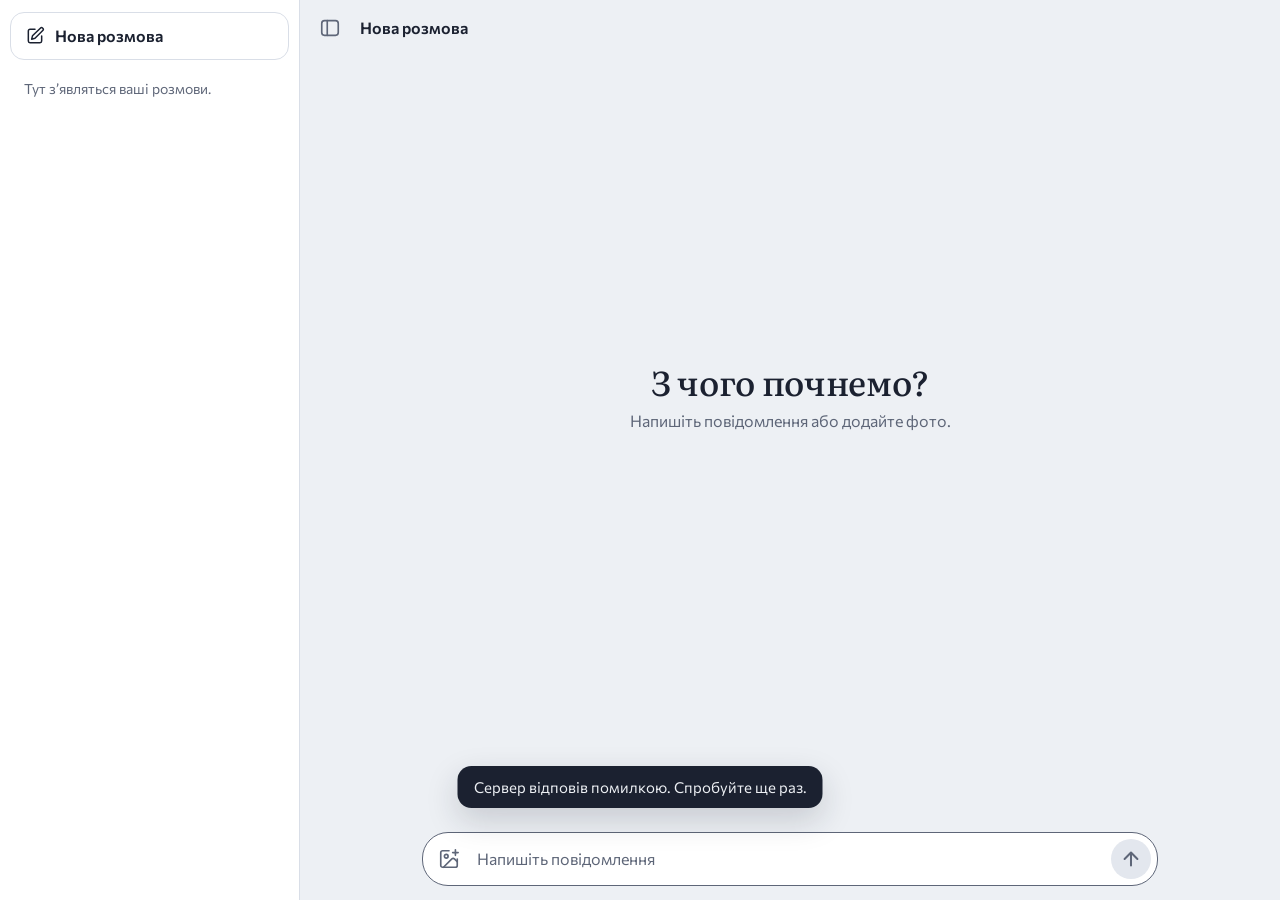
==== wwwroot/chat.html @ 89f00084 "Initial .NET backend architecture" ====
<!doctype html>
<html lang="uk">
<head>
  <meta charset="utf-8">
  <meta name="viewport" content="width=device-width, initial-scale=1, viewport-fit=cover, interactive-widget=resizes-content">
  <meta name="color-scheme" content="light dark">
  <meta name="theme-color" content="#edf0f4" media="(prefers-color-scheme: light)">
  <meta name="theme-color" content="#13161d" media="(prefers-color-scheme: dark)">
  <title>Нова розмова</title>
  <link rel="icon" href="data:image/svg+xml,%3Csvg xmlns='http://www.w3.org/2000/svg' viewBox='0 0 32 32'%3E%3Cpath fill='%23ffc21a' d='M12 5h8a10 10 0 0 1 10 10v9a3 3 0 0 1-3 3H12A10 10 0 0 1 2 17v-2A10 10 0 0 1 12 5z'/%3E%3C/svg%3E">
  <link rel="preconnect" href="https://fonts.googleapis.com">
  <link rel="preconnect" href="https://fonts.gstatic.com" crossorigin>
  <link rel="stylesheet" href="https://fonts.googleapis.com/css2?family=Commissioner:wght@400..700&family=Literata:opsz,wght@7..72,400..600&display=swap">
  <link rel="stylesheet" href="styles.css">
  <script src="chat.js" defer></script>
</head>
<body class="chat-page">
  <!-- Згорнуту панель ставимо ще до першого малювання, щоб вона не блимала при завантаженні -->
  <script>try { if (localStorage.getItem('drawer') === 'closed') document.body.classList.add('drawer-closed'); } catch {}</script>
  <div class="app">
    <!-- Висувна панель з розмовами -->
    <aside class="drawer" id="drawer" aria-label="Розмови">
      <button class="new-chat" id="newChat" type="button">
        <svg class="i" viewBox="0 0 24 24" aria-hidden="true"><path d="M12 4H6a2 2 0 0 0-2 2v12a2 2 0 0 0 2 2h12a2 2 0 0 0 2-2v-6"/><path d="M18.4 2.6a2 2 0 0 1 2.9 2.9L12 14.8l-4 1 1-4Z"/></svg>
        Нова розмова
      </button>
      <nav class="chat-list" id="chatList" aria-label="Збережені розмови"></nav>
    </aside>
    <div class="backdrop" id="backdrop"></div>

    <main class="main" id="main">
      <header class="topbar">
        <button class="icon-btn" id="toggleDrawer" type="button" aria-label="Розмови" aria-controls="drawer" aria-expanded="false">
          <svg class="i" viewBox="0 0 24 24" aria-hidden="true"><rect x="3" y="4" width="18" height="16" rx="3"/><path d="M9 4v16"/></svg>
        </button>
        <h1 class="chat-title" id="chatTitle">Нова розмова</h1>
        <button class="icon-btn" id="newChatTop" type="button" aria-label="Нова розмова">
          <svg class="i" viewBox="0 0 24 24" aria-hidden="true"><path d="M12 4H6a2 2 0 0 0-2 2v12a2 2 0 0 0 2 2h12a2 2 0 0 0 2-2v-6"/><path d="M18.4 2.6a2 2 0 0 1 2.9 2.9L12 14.8l-4 1 1-4Z"/></svg>
        </button>
      </header>

      <section class="messages" id="messages" role="log" aria-label="Повідомлення"></section>

      <form class="composer" id="composer">
        <div class="composer-box">
          <div class="previews" id="previews" hidden></div>
          <div class="composer-row">
            <button class="icon-btn" id="attach" type="button" aria-label="Додати фото">
              <svg class="i" viewBox="0 0 24 24" aria-hidden="true"><path d="M21 12v7a2 2 0 0 1-2 2H5a2 2 0 0 1-2-2V5a2 2 0 0 1 2-2h7"/><path d="M16 5h6M19 2v6"/><circle cx="9" cy="9" r="2"/><path d="m21 15-3.1-3.1a2 2 0 0 0-2.8 0L6 21"/></svg>
            </button>
            <input id="fileInput" type="file" accept="image/jpeg,image/png,image/webp,image/gif" multiple hidden>
            <textarea id="input" rows="1" placeholder="Напишіть повідомлення" aria-label="Повідомлення"></textarea>
            <button class="send" id="send" type="submit" aria-label="Надіслати" disabled>
              <svg class="i" viewBox="0 0 24 24" aria-hidden="true"><path d="M12 19V5M5 12l7-7 7 7"/></svg>
            </button>
          </div>
        </div>
      </form>

      <div class="dropzone" id="dropzone" hidden>Відпустіть, щоб додати фото</div>
    </main>
  </div>

  <dialog class="lightbox" id="lightbox" aria-label="Перегляд фото">
    <img alt="">
    <button class="icon-btn lightbox-close" type="button" aria-label="Закрити">
      <svg class="i" viewBox="0 0 24 24" aria-hidden="true"><path d="M18 6 6 18M6 6l12 12"/></svg>
    </button>
  </dialog>

  <div class="toast" id="toast" role="status" aria-live="polite"></div>
</body>
</html>
---- wwwroot/styles.css ----
/* ───────── Токени ───────── */
:root {
  --bg: #edf0f4;          /* порцеляна */
  --surface: #ffffff;
  --hover: #e3e7ee;
  --ink: #1b2130;         /* графіт */
  --muted: #5e6678;
  --line: #d9dee7;
  --accent: #ffc21a;      /* жовтий олівець: лише для дій — «почати» і «надіслати» */
  --accent-hover: #ffb300;
  --on-accent: #1b2130;
  --user-bg: #1b2130;
  --user-ink: #f3f5f8;
  --focus: #1b2130;
  --scrim: rgb(12 15 22 / .42);
  --shadow: 0 12px 32px rgb(27 33 48 / .18);

  /* Людина пише гротеском, агент відповідає антиквою */
  --sans: 'Commissioner', 'Segoe UI', system-ui, -apple-system, Roboto, 'Helvetica Neue', Arial, sans-serif;
  --serif: 'Literata', Georgia, 'Times New Roman', serif;

  --drawer-w: 300px;
  --column: 46rem;
}

@media (prefers-color-scheme: dark) {
  :root {
    --bg: #13161d;
    --surface: #1b1f28;
    --hover: #262b36;
    --ink: #e8ebf1;
    --muted: #939bad;
    --line: #2b313d;
    --user-bg: #2c3445;
    --user-ink: #eef1f6;
    --focus: #ffc21a;
    --scrim: rgb(0 0 0 / .55);
    --shadow: 0 12px 32px rgb(0 0 0 / .5);
  }
}

/* ───────── Основа ───────── */
*, *::before, *::after { box-sizing: border-box; }

html { -webkit-text-size-adjust: 100%; }

body {
  margin: 0;
  background: var(--bg);
  color: var(--ink);
  font: 400 1rem/1.5 var(--sans);
  -webkit-font-smoothing: antialiased;
  -webkit-tap-highlight-color: transparent;
}

button, input, textarea { font: inherit; color: inherit; }
button { cursor: pointer; }
:focus-visible { outline: 2px solid var(--focus); outline-offset: 2px; }
[hidden] { display: none !important; }

.visually-hidden {
  position: absolute;
  width: 1px;
  height: 1px;
  overflow: hidden;
  clip-path: inset(50%);
  white-space: nowrap;
}

.i {
  flex: none;
  width: 22px;
  height: 22px;
  fill: none;
  stroke: currentColor;
  stroke-width: 1.8;
  stroke-linecap: round;
  stroke-linejoin: round;
}

.icon-btn {
  display: inline-grid;
  place-items: center;
  flex: none;
  width: 40px;
  height: 40px;
  padding: 0;
  border: 0;
  border-radius: 12px;
  background: transparent;
  color: var(--muted);
  transition: background-color .15s, color .15s;
}
.icon-btn:hover { background: var(--hover); color: var(--ink); }

/* ───────── Стартова сторінка ───────── */
.landing main {
  min-height: 100vh;
  min-height: 100dvh;
  display: grid;
  place-items: center;
  padding: 24px;
}

/* Кнопка у формі повідомлення: з'являється так, як з'являється надіслане повідомлення */
.start {
  padding: .8em 1.35em .9em;
  border-radius: 1.3em 1.3em .3em 1.3em;
  background: var(--accent);
  color: var(--on-accent);
  font: 600 clamp(1.5rem, 1.1rem + 2.4vw, 2.5rem)/1.1 var(--sans);
  letter-spacing: -.015em;
  text-decoration: none;
  transform-origin: 100% 100%;
  animation: bubble-in .55s cubic-bezier(.2, .9, .3, 1.3) .2s backwards;
  transition: background-color .15s, transform .15s;
}
.start:hover { background: var(--accent-hover); transform: translateY(-2px); }
.start:active { transform: scale(.97); }
.start:focus-visible { outline-width: 3px; outline-offset: 5px; }

@keyframes bubble-in {
  from { opacity: 0; transform: scale(.35); }
}

/* ───────── Сторінка чату ───────── */
.chat-page { overflow: hidden; }

.app {
  display: flex;
  height: 100vh;
  height: 100dvh;
  overflow: hidden;
}

/* Бічна панель */
.drawer {
  flex: none;
  width: var(--drawer-w);
  display: flex;
  flex-direction: column;
  gap: 12px;
  padding: calc(env(safe-area-inset-top) + 12px) 10px calc(env(safe-area-inset-bottom) + 12px);
  background: var(--surface);
  border-right: 1px solid var(--line);
}

.backdrop { display: none; }

/* На широкому екрані панель стоїть поруч із чатом і згортається */
@media (min-width: 900px) {
  .drawer { transition: margin-left .25s ease; }
  .drawer-closed .drawer { margin-left: calc(-1 * var(--drawer-w)); }
  body:not(.drawer-closed) #newChatTop { display: none; }
}

/* На телефоні панель висувається поверх чату */
@media (max-width: 899px) {
  .drawer {
    position: fixed;
    inset: 0 auto 0 0;
    z-index: 30;
    width: min(86vw, var(--drawer-w));
    border-right: 0;
    transform: translateX(-100%);
    transition: transform .25s ease, box-shadow .25s;
  }
  .drawer-open .drawer { transform: none; box-shadow: var(--shadow); }

  .backdrop {
    display: block;
    position: fixed;
    inset: 0;
    z-index: 20;
    background: var(--scrim);
    opacity: 0;
    visibility: hidden;
    transition: opacity .25s, visibility .25s;
  }
  .drawer-open .backdrop { opacity: 1; visibility: visible; }
}

.new-chat {
  display: flex;
  align-items: center;
  gap: 10px;
  padding: 11px 14px;
  border: 1px solid var(--line);
  border-radius: 14px;
  background: transparent;
  font-weight: 600;
  text-align: left;
  transition: background-color .15s;
}
.new-chat:hover { background: var(--bg); }
.new-chat .i { width: 20px; height: 20px; }

.chat-list {
  flex: 1;
  margin: 0 -10px;
  padding: 0 10px;
  overflow-y: auto;
  overscroll-behavior: contain;
  scrollbar-width: thin;
  scrollbar-color: var(--line) transparent;
}

.list-empty { margin: 6px 14px; color: var(--muted); font-size: .875rem; }

.chat-item {
  position: relative;
  display: flex;
  align-items: center;
  border-radius: 12px;
}
.chat-item:hover,
.chat-item.active { background: var(--bg); }
.chat-item.active::before {
  content: '';
  position: absolute;
  left: 0;
  top: 12px;
  bottom: 12px;
  width: 3px;
  border-radius: 0 3px 3px 0;
  background: var(--accent);
}

.chat-open {
  flex: 1;
  min-width: 0;
  color: inherit;
  text-decoration: none;
  display: grid;
  grid-template-columns: minmax(0, 1fr) auto;
  column-gap: 8px;
  padding: 9px 12px 10px 14px;
  border: 0;
  border-radius: inherit;
  background: none;
  text-align: left;
}
.chat-name {
  font-size: .9375rem;
  font-weight: 600;
  white-space: nowrap;
  overflow: hidden;
  text-overflow: ellipsis;
}
.chat-time { align-self: center; font-size: .75rem; color: var(--muted); }
.chat-preview {
  grid-column: 1 / -1;
  font-size: .8125rem;
  color: var(--muted);
  white-space: nowrap;
  overflow: hidden;
  text-overflow: ellipsis;
}

.chat-actions { display: none; padding-right: 4px; }
.chat-item:hover .chat-actions,
.chat-item:focus-within .chat-actions { display: flex; }
.chat-item:hover .chat-time,
.chat-item:focus-within .chat-time { display: none; }
@media (hover: none) {
  .chat-item.active .chat-actions { display: flex; }
  .chat-item.active .chat-time { display: none; }
}
.chat-actions .icon-btn { width: 32px; height: 32px; border-radius: 9px; }
.chat-actions .icon-btn .i { width: 17px; height: 17px; }

.rename {
  flex: 1;
  min-width: 0;
  margin: 5px;
  padding: 7px 10px;
  border: 1px solid var(--muted);
  border-radius: 9px;
  outline: none;
  background: var(--surface);
  font-size: 1rem;
  font-weight: 600;
}

/* Основна частина */
.main {
  position: relative;
  flex: 1;
  min-width: 0;
  display: flex;
  flex-direction: column;
}

.topbar {
  flex: none;
  display: flex;
  align-items: center;
  gap: 4px;
  padding: calc(env(safe-area-inset-top) + 8px) 10px 8px;
}
.chat-title {
  flex: 1;
  min-width: 0;
  margin: 0 6px;
  font-size: 1rem;
  font-weight: 600;
  white-space: nowrap;
  overflow: hidden;
  text-overflow: ellipsis;
}

/* Повідомлення */
.messages {
  position: relative;
  flex: 1;
  padding: 4px 16px 20px;
  overflow-y: auto;
  overscroll-behavior: contain;
  scrollbar-width: thin;
  scrollbar-color: var(--line) transparent;
}
.msg, .day, .typing, .failed, .empty { max-width: var(--column); margin-inline: auto; }

.day {
  margin-block: 28px 10px;
  text-align: center;
  font-size: .8125rem;
  color: var(--muted);
}

.msg {
  display: flex;
  flex-direction: column;
  align-items: flex-start;
  gap: 6px;
  margin-block: 18px;
}
.msg.user { align-items: flex-end; }

.bubble {
  max-width: min(85%, 34rem);
  padding: 10px 15px 11px;
  border-radius: 20px 20px 6px 20px;
  background: var(--user-bg);
  color: var(--user-ink);
  white-space: pre-wrap;
  overflow-wrap: anywhere;
}

.reply {
  max-width: 40rem;
  font: 400 1.0625rem/1.65 var(--serif);
  white-space: pre-wrap;
  overflow-wrap: anywhere;
}

.bubble a, .reply a {
  color: inherit;
  text-decoration-thickness: 1px;
  text-underline-offset: .18em;
}

.photos {
  display: grid;
  grid-template-columns: repeat(var(--cols, 2), minmax(0, 150px));
  gap: 3px;
  max-width: min(85%, 34rem);
  border-radius: 16px;
  overflow: hidden;
}
.photo {
  display: block;
  max-width: 100%;
  padding: 0;
  border: 0;
  background: var(--hover);
  cursor: zoom-in;
}
.photo img {
  display: block;
  width: 100%;
  aspect-ratio: 1;
  object-fit: cover;
}
.photo:focus-visible { outline-offset: -3px; }

/* Одне фото — у своїх пропорціях, але фіксованої висоти, щоб стрічка не стрибала під час завантаження */
.photos.single { display: block; max-width: min(85%, 26rem); }
.photos.single img {
  width: auto;
  min-width: 120px;
  max-width: 100%;
  height: 240px;
  aspect-ratio: auto;
}

.typing { display: flex; gap: 5px; margin-block: 18px; padding: 12px 0 8px; }
.typing i {
  width: 7px;
  height: 7px;
  border-radius: 50%;
  background: var(--muted);
  animation: typing 1.2s infinite ease-in-out;
}
.typing i:nth-child(2) { animation-delay: .15s; }
.typing i:nth-child(3) { animation-delay: .3s; }
@keyframes typing {
  0%, 70%, 100% { opacity: .3; transform: none; }
  35% { opacity: 1; transform: translateY(-3px); }
}

.empty {
  min-height: 100%;
  display: grid;
  place-content: center;
  gap: 8px;
  padding-bottom: 8vh;
  text-align: center;
}
.empty h2 {
  margin: 0;
  font: 500 clamp(1.625rem, 1.3rem + 1.4vw, 2.125rem)/1.2 var(--serif);
  letter-spacing: -.01em;
}
.empty p { margin: 0; color: var(--muted); }
.empty .pill { justify-self: center; margin-top: 10px; }

/* Агент не відповів — кнопка повтору */
.failed {
  display: flex;
  flex-wrap: wrap;
  align-items: center;
  gap: 8px 14px;
  margin-block: 18px;
  color: var(--muted);
  font-size: .9375rem;
}

.pill {
  padding: 7px 15px;
  border: 1px solid var(--line);
  border-radius: 999px;
  background: var(--surface);
  color: var(--ink);
  font-size: .875rem;
  font-weight: 600;
  transition: background-color .15s, border-color .15s;
}
.pill:hover { background: var(--hover); border-color: var(--muted); }

/* Поле вводу */
.composer {
  flex: none;
  padding: 6px 16px calc(env(safe-area-inset-bottom) + 14px);
}
.composer-box {
  max-width: var(--column);
  margin-inline: auto;
  padding: 6px;
  border: 1px solid var(--line);
  border-radius: 26px;
  background: var(--surface);
  transition: border-color .15s;
}
.composer-box:focus-within { border-color: var(--muted); }
.composer-row { display: flex; align-items: flex-end; gap: 4px; }

.composer textarea {
  flex: 1;
  min-width: 0;
  max-height: 200px;
  padding: 9px 4px;
  border: 0;
  outline: none;
  background: transparent;
  resize: none;
  font-size: 1rem; /* не менше 16px, інакше iPhone збільшує сторінку при фокусі */
  line-height: 1.375;
}
.composer textarea::placeholder { color: var(--muted); opacity: 1; }

.send {
  display: grid;
  place-items: center;
  flex: none;
  width: 40px;
  height: 40px;
  padding: 0;
  border: 0;
  border-radius: 50%;
  background: var(--accent);
  color: var(--on-accent);
  transition: background-color .15s, color .15s, transform .1s;
}
.send:hover:not(:disabled) { background: var(--accent-hover); }
.send:active:not(:disabled) { transform: scale(.92); }
.send:disabled { background: var(--hover); color: var(--muted); cursor: default; }
.send .i { stroke-width: 2.2; }

.previews {
  display: flex;
  gap: 8px;
  padding: 10px 10px 6px 6px;
  overflow-x: auto;
}
.preview { position: relative; flex: none; }
.preview img {
  display: block;
  width: 64px;
  height: 64px;
  border-radius: 14px;
  object-fit: cover;
}
.preview button {
  position: absolute;
  top: -7px;
  right: -7px;
  display: grid;
  place-items: center;
  width: 24px;
  height: 24px;
  padding: 0;
  border: 2px solid var(--surface);
  border-radius: 50%;
  background: var(--ink);
  color: var(--surface);
}
.preview button .i { width: 12px; height: 12px; stroke-width: 2.6; }

.dropzone {
  position: absolute;
  inset: 10px;
  z-index: 10;
  display: grid;
  place-items: center;
  border: 2px dashed var(--muted);
  border-radius: 24px;
  background: color-mix(in srgb, var(--bg) 90%, transparent);
  font-weight: 600;
  pointer-events: none;
}

/* Перегляд фото */
.lightbox {
  width: 100%;
  height: 100%;
  max-width: none;
  max-height: none;
  margin: 0;
  padding: 0;
  border: 0;
  background: transparent;
}
.lightbox[open] { display: grid; place-items: center; }
.lightbox::backdrop { background: rgb(8 10 14 / .9); }
.lightbox img {
  max-width: 94vw;
  max-height: 88vh;
  max-height: 88dvh;
  border-radius: 10px;
  object-fit: contain;
}
.lightbox .lightbox-close {
  position: fixed;
  top: calc(env(safe-area-inset-top) + 12px);
  right: 12px;
  background: rgb(255 255 255 / .12);
  color: #fff;
}
.lightbox .lightbox-close:hover { background: rgb(255 255 255 / .22); color: #fff; }

/* Сповіщення */
.toast {
  position: fixed;
  left: 50%;
  bottom: calc(env(safe-area-inset-bottom) + 92px);
  z-index: 50;
  width: max-content;
  max-width: min(92vw, 30rem);
  padding: 10px 16px;
  border-radius: 14px;
  background: var(--ink);
  color: var(--bg);
  font-size: .9375rem;
  box-shadow: var(--shadow);
  opacity: 0;
  transform: translate(-50%, 8px);
  pointer-events: none;
  transition: opacity .2s, transform .2s;
}
.toast.show { opacity: 1; transform: translate(-50%, 0); }

@media (max-width: 600px) {
  .messages { padding-inline: 12px; }
  .composer { padding-inline: 10px; }
  .bubble, .photos { max-width: 88%; }
  .photos.single img { height: 200px; }
}

@media (prefers-reduced-motion: reduce) {
  *, *::before, *::after {
    animation-duration: .01ms !important;
    animation-iteration-count: 1 !important;
    transition-duration: .01ms !important;
  }
}
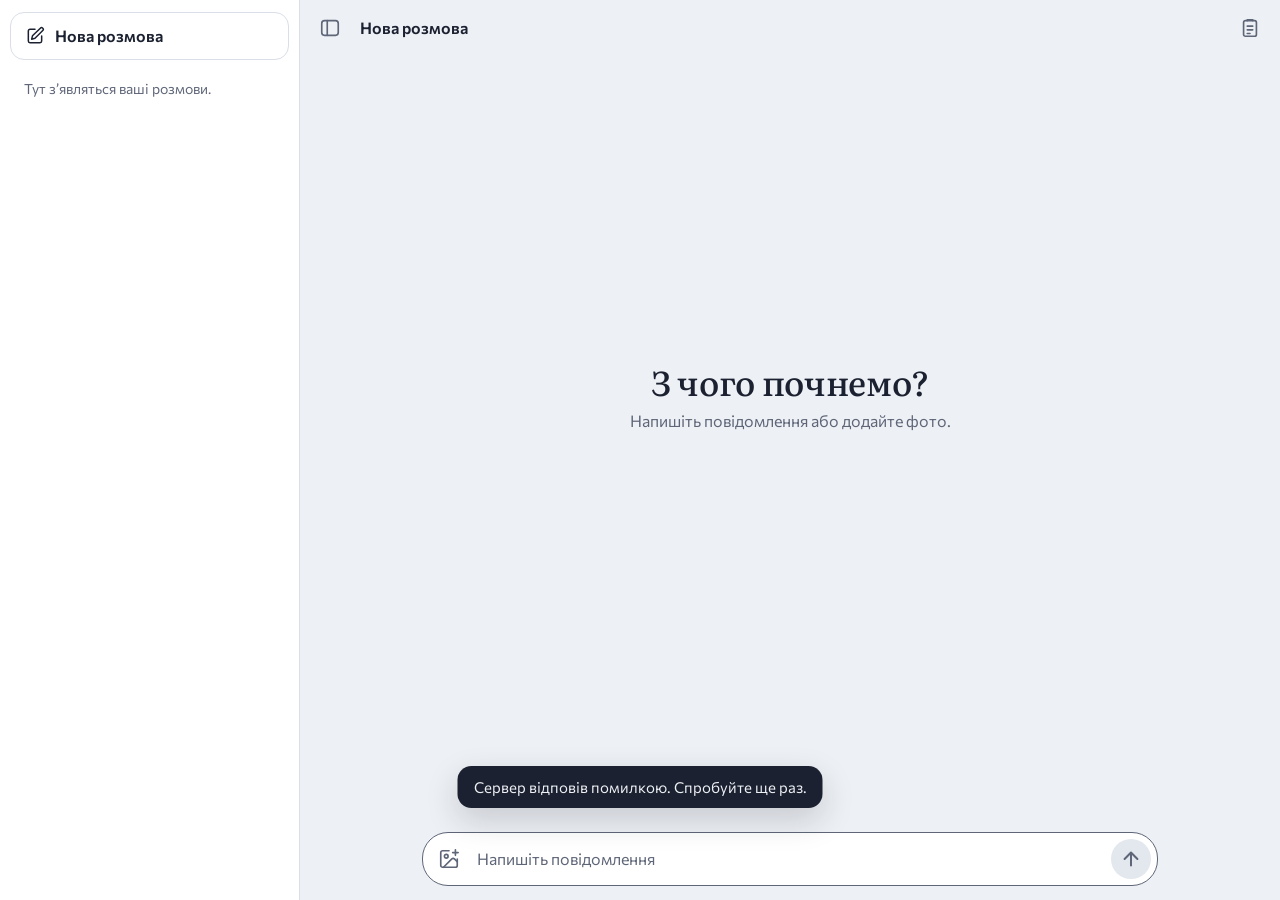
==== commit d4491faf: "MECH-86: AI-filled consultation summary form" ====
--- a/wwwroot/chat.html
+++ b/wwwroot/chat.html
@@ -13,6 +13,7 @@
   <link rel="stylesheet" href="https://fonts.googleapis.com/css2?family=Commissioner:wght@400..700&family=Literata:opsz,wght@7..72,400..600&display=swap">
   <link rel="stylesheet" href="styles.css">
   <script src="chat.js" defer></script>
+  <script src="form.js" defer></script>
 </head>
 <body class="chat-page">
   <!-- Згорнуту панель ставимо ще до першого малювання, щоб вона не блимала при завантаженні -->
@@ -25,6 +26,10 @@
         Нова розмова
       </button>
       <nav class="chat-list" id="chatList" aria-label="Збережені розмови"></nav>
+      <div class="account" id="account" hidden>
+        <span class="account-email" id="accountEmail"></span>
+        <button class="account-logout" id="logout" type="button">Вийти</button>
+      </div>
     </aside>
     <div class="backdrop" id="backdrop"></div>
 
@@ -34,6 +39,9 @@
           <svg class="i" viewBox="0 0 24 24" aria-hidden="true"><rect x="3" y="4" width="18" height="16" rx="3"/><path d="M9 4v16"/></svg>
         </button>
         <h1 class="chat-title" id="chatTitle">Нова розмова</h1>
+        <button class="icon-btn" id="summaryBtn" type="button" aria-label="Підсумок консультації" title="Підсумок консультації">
+          <svg class="i" viewBox="0 0 24 24" aria-hidden="true"><rect x="5" y="4" width="14" height="17" rx="2"/><path d="M9 4V3h6v1M9 10h6M9 14h6M9 18h3"/></svg>
+        </button>
         <button class="icon-btn" id="newChatTop" type="button" aria-label="Нова розмова">
           <svg class="i" viewBox="0 0 24 24" aria-hidden="true"><path d="M12 4H6a2 2 0 0 0-2 2v12a2 2 0 0 0 2 2h12a2 2 0 0 0 2-2v-6"/><path d="M18.4 2.6a2 2 0 0 1 2.9 2.9L12 14.8l-4 1 1-4Z"/></svg>
         </button>
@@ -68,6 +76,87 @@
     </button>
   </dialog>
 
+  <!-- Підсумок консультації (MECH-86): модель заповнює форму за розмовою, користувач може виправити -->
+  <dialog class="form-dialog" id="formDialog" aria-labelledby="formTitle">
+    <form class="cf" id="consultForm" method="dialog" novalidate>
+      <header class="cf-head">
+        <h2 id="formTitle">Підсумок консультації</h2>
+        <button class="icon-btn" id="formClose" type="button" aria-label="Закрити">
+          <svg class="i" viewBox="0 0 24 24" aria-hidden="true"><path d="M18 6 6 18M6 6l12 12"/></svg>
+        </button>
+      </header>
+
+      <div class="cf-body">
+        <p class="cf-status" id="formStatus" role="status"></p>
+        <p class="cf-message" id="formMessage" role="alert" hidden></p>
+        <p class="cf-note" id="formStale" hidden>Після підсумку в розмові з'явилися нові повідомлення. Натисніть «Оновити з розмови», щоб урахувати їх.</p>
+
+        <div id="formFields">
+          <fieldset>
+            <legend>Авто</legend>
+            <div class="cf-grid">
+              <label>Марка<input id="f-make" maxlength="60" autocomplete="off"></label>
+              <label>Модель<input id="f-model" maxlength="60" autocomplete="off"></label>
+              <label>Рік<input id="f-year" type="number" inputmode="numeric" min="1950" max="2100"></label>
+              <label>Двигун<input id="f-engine" maxlength="60" placeholder="напр. 2.0 TDI" autocomplete="off"></label>
+              <label>Паливо<input id="f-fuel" maxlength="30" list="fuelList" autocomplete="off"></label>
+              <label>Пробіг, км<input id="f-mileage" type="number" inputmode="numeric" min="0" step="1000"></label>
+            </div>
+            <datalist id="fuelList"><option value="Бензин"><option value="Дизель"><option value="Газ"><option value="Гібрид"><option value="Електро"></datalist>
+          </fieldset>
+
+          <fieldset>
+            <legend>Проблема</legend>
+            <label>Суть<textarea id="f-problem" rows="2" maxlength="500"></textarea></label>
+            <label>Симптоми <small>кожен з нового рядка</small><textarea id="f-symptoms" rows="3"></textarea></label>
+          </fieldset>
+
+          <fieldset>
+            <legend>Оцінка</legend>
+            <label>Можливі причини <small>кожна з нового рядка</small><textarea id="f-causes" rows="3"></textarea></label>
+            <div class="cf-grid">
+              <label>Терміновість
+                <select id="f-urgency">
+                  <option value="">Невідомо</option>
+                  <option value="low">Низька — можна планово</option>
+                  <option value="medium">Середня — найближчим часом</option>
+                  <option value="high">Висока — якнайшвидше</option>
+                  <option value="critical">Критична — не їхати</option>
+                </select>
+              </label>
+              <label>Чи можна їхати
+                <select id="f-safe">
+                  <option value="">Невідомо</option>
+                  <option value="true">Так</option>
+                  <option value="false">Ні</option>
+                </select>
+              </label>
+            </div>
+            <label>Пояснення щодо безпеки<input id="f-safetyNote" maxlength="500"></label>
+          </fieldset>
+
+          <fieldset>
+            <legend>Що робити</legend>
+            <label>Рекомендовані дії <small>кожна з нового рядка</small><textarea id="f-actions" rows="3"></textarea></label>
+            <label>Тип робіт <small>напр. Діагностика, Гальма, Ходова і підвіска</small><textarea id="f-workTypes" rows="2"></textarea></label>
+          </fieldset>
+
+          <fieldset>
+            <legend>Чого бракує</legend>
+            <label class="cf-plain"><span class="visually-hidden">Чого бракує</span><textarea id="f-missing" rows="2"></textarea></label>
+          </fieldset>
+        </div>
+      </div>
+
+      <footer class="cf-actions">
+        <button class="cf-btn" id="formFill" type="button">Заповнити з розмови</button>
+        <span class="cf-spacer"></span>
+        <button class="cf-btn" id="formCopy" type="button">Копіювати</button>
+        <button class="cf-btn cf-primary" id="formSave" type="button">Зберегти</button>
+      </footer>
+    </form>
+  </dialog>
+
   <div class="toast" id="toast" role="status" aria-live="polite"></div>
 </body>
 </html>
--- a/wwwroot/styles.css
+++ b/wwwroot/styles.css
@@ -590,6 +590,208 @@
 }
 .toast.show { opacity: 1; transform: translate(-50%, 0); }
 
+/* ───────── Підсумок консультації (MECH-86) ───────── */
+.form-dialog {
+  width: min(calc(100% - 32px), 44rem);
+  max-height: min(90vh, 52rem);
+  max-height: min(90dvh, 52rem);
+  padding: 0;
+  border: 1px solid var(--line);
+  border-radius: 20px;
+  background: var(--surface);
+  color: var(--ink);
+  box-shadow: var(--shadow);
+}
+.form-dialog[open] { display: flex; }
+.form-dialog::backdrop { background: var(--scrim); }
+
+.cf { display: flex; flex-direction: column; width: 100%; min-height: 0; }
+
+.cf-head {
+  display: flex;
+  align-items: center;
+  gap: 8px;
+  padding: 14px 10px 10px 20px;
+  border-bottom: 1px solid var(--line);
+}
+.cf-head h2 { flex: 1; margin: 0; font-size: 1.125rem; font-weight: 650; }
+
+.cf-body { flex: 1; min-height: 0; overflow-y: auto; padding: 14px 20px 20px; overscroll-behavior: contain; }
+.cf[aria-busy="true"] .cf-body { opacity: .6; }
+
+.cf-status { margin: 0 0 12px; color: var(--muted); font-size: .9375rem; }
+.cf-note, .cf-message {
+  margin: 0 0 12px;
+  padding: 10px 12px;
+  border-radius: 12px;
+  background: rgb(255 194 26 / .18);
+  font-size: .9375rem;
+}
+.cf-message.error { background: rgb(220 50 50 / .12); }
+
+.cf fieldset { margin: 0 0 14px; padding: 0; border: 0; display: grid; gap: 10px; }
+.cf legend { margin-bottom: 8px; padding: 0; font-weight: 650; }
+.cf label { display: grid; gap: 4px; color: var(--muted); font-size: .875rem; font-weight: 600; }
+.cf label small { font-weight: 400; }
+.cf input, .cf textarea, .cf select {
+  width: 100%;
+  padding: 9px 12px;
+  border: 1px solid var(--line);
+  border-radius: 10px;
+  background: var(--bg);
+  color: var(--ink);
+  font-size: .9375rem;
+  font-weight: 400;
+}
+.cf textarea { resize: vertical; line-height: 1.45; }
+.cf-grid { display: grid; grid-template-columns: repeat(auto-fit, minmax(10.5rem, 1fr)); gap: 10px; }
+
+.cf-actions {
+  display: flex;
+  flex-wrap: wrap;
+  align-items: center;
+  gap: 8px;
+  padding: 12px 20px calc(env(safe-area-inset-bottom) + 12px);
+  border-top: 1px solid var(--line);
+}
+.cf-spacer { flex: 1; }
+.cf-btn {
+  padding: 9px 14px;
+  border: 1px solid var(--line);
+  border-radius: 12px;
+  background: transparent;
+  font-size: .9375rem;
+  font-weight: 600;
+  transition: background-color .15s;
+}
+.cf-btn:hover { background: var(--hover); }
+.cf-btn:disabled { opacity: .6; cursor: progress; }
+.cf-btn.cf-primary { border-color: transparent; background: var(--accent); color: var(--on-accent); }
+.cf-btn.cf-primary:hover { background: var(--accent-hover); }
+
+/* На телефоні — на весь екран */
+@media (max-width: 600px) {
+  .form-dialog { width: 100%; max-width: none; height: 100%; max-height: none; margin: 0; border: 0; border-radius: 0; }
+  .cf-head { padding-top: calc(env(safe-area-inset-top) + 10px); }
+  .cf-spacer { display: none; }
+  .cf-btn { flex: 1 1 auto; }
+}
+
+/* ───────── Вхід і реєстрація ───────── */
+.auth-page main {
+  min-height: 100vh;
+  min-height: 100dvh;
+  display: grid;
+  place-items: center;
+  padding: 24px 16px;
+}
+
+.auth-card {
+  width: min(100%, 24rem);
+  display: grid;
+  gap: 16px;
+  padding: 28px 24px 24px;
+  border: 1px solid var(--line);
+  border-radius: 22px;
+  background: var(--surface);
+  box-shadow: var(--shadow);
+}
+
+.auth-title {
+  margin: 0;
+  font-size: 1.5rem;
+  font-weight: 650;
+  letter-spacing: -.01em;
+}
+
+/* Перемикач «Увійти / Створити акаунт» */
+.auth-switch {
+  display: grid;
+  grid-template-columns: 1fr 1fr;
+  gap: 4px;
+  padding: 4px;
+  border-radius: 14px;
+  background: var(--bg);
+}
+.auth-switch button {
+  padding: 8px 10px;
+  border: 0;
+  border-radius: 10px;
+  background: transparent;
+  color: var(--muted);
+  font-size: .9375rem;
+  font-weight: 600;
+  transition: background-color .15s, color .15s;
+}
+.auth-switch button[aria-pressed="true"] { background: var(--surface); color: var(--ink); box-shadow: 0 1px 3px rgb(0 0 0 / .12); }
+
+.auth-field { display: grid; gap: 6px; font-size: .9375rem; font-weight: 600; }
+.auth-field input {
+  padding: 11px 14px;
+  border: 1px solid var(--line);
+  border-radius: 12px;
+  background: var(--bg);
+  font-weight: 400;
+}
+.auth-field input:focus-visible { outline-offset: 0; border-color: transparent; }
+.auth-hint { color: var(--muted); font-size: .8125rem; font-weight: 400; }
+
+.auth-remember { display: flex; align-items: center; gap: 8px; color: var(--muted); font-size: .9375rem; }
+.auth-remember input { width: 18px; height: 18px; accent-color: var(--accent); }
+
+.auth-error {
+  margin: 0;
+  padding: 10px 12px;
+  border-radius: 12px;
+  background: rgb(220 50 50 / .12);
+  color: var(--ink);
+  font-size: .9375rem;
+}
+
+/* Головна дія — жовта, як «Почати розмову» і «Надіслати» */
+.auth-submit {
+  padding: 12px 16px;
+  border: 0;
+  border-radius: 14px 14px 4px 14px;
+  background: var(--accent);
+  color: var(--on-accent);
+  font-weight: 650;
+  transition: background-color .15s, transform .15s;
+}
+.auth-submit:hover { background: var(--accent-hover); }
+.auth-submit:active { transform: scale(.98); }
+.auth-submit:disabled { opacity: .6; cursor: progress; }
+
+/* Акаунт унизу бічної панелі чату */
+.account {
+  display: flex;
+  align-items: center;
+  gap: 8px;
+  padding: 10px 4px 0 14px;
+  border-top: 1px solid var(--line);
+}
+.account-email {
+  flex: 1;
+  min-width: 0;
+  overflow: hidden;
+  color: var(--muted);
+  font-size: .875rem;
+  text-overflow: ellipsis;
+  white-space: nowrap;
+}
+.account-logout {
+  flex: none;
+  padding: 6px 10px;
+  border: 0;
+  border-radius: 10px;
+  background: transparent;
+  color: var(--muted);
+  font-size: .875rem;
+  font-weight: 600;
+  transition: background-color .15s, color .15s;
+}
+.account-logout:hover { background: var(--hover); color: var(--ink); }
+
 @media (max-width: 600px) {
   .messages { padding-inline: 12px; }
   .composer { padding-inline: 10px; }
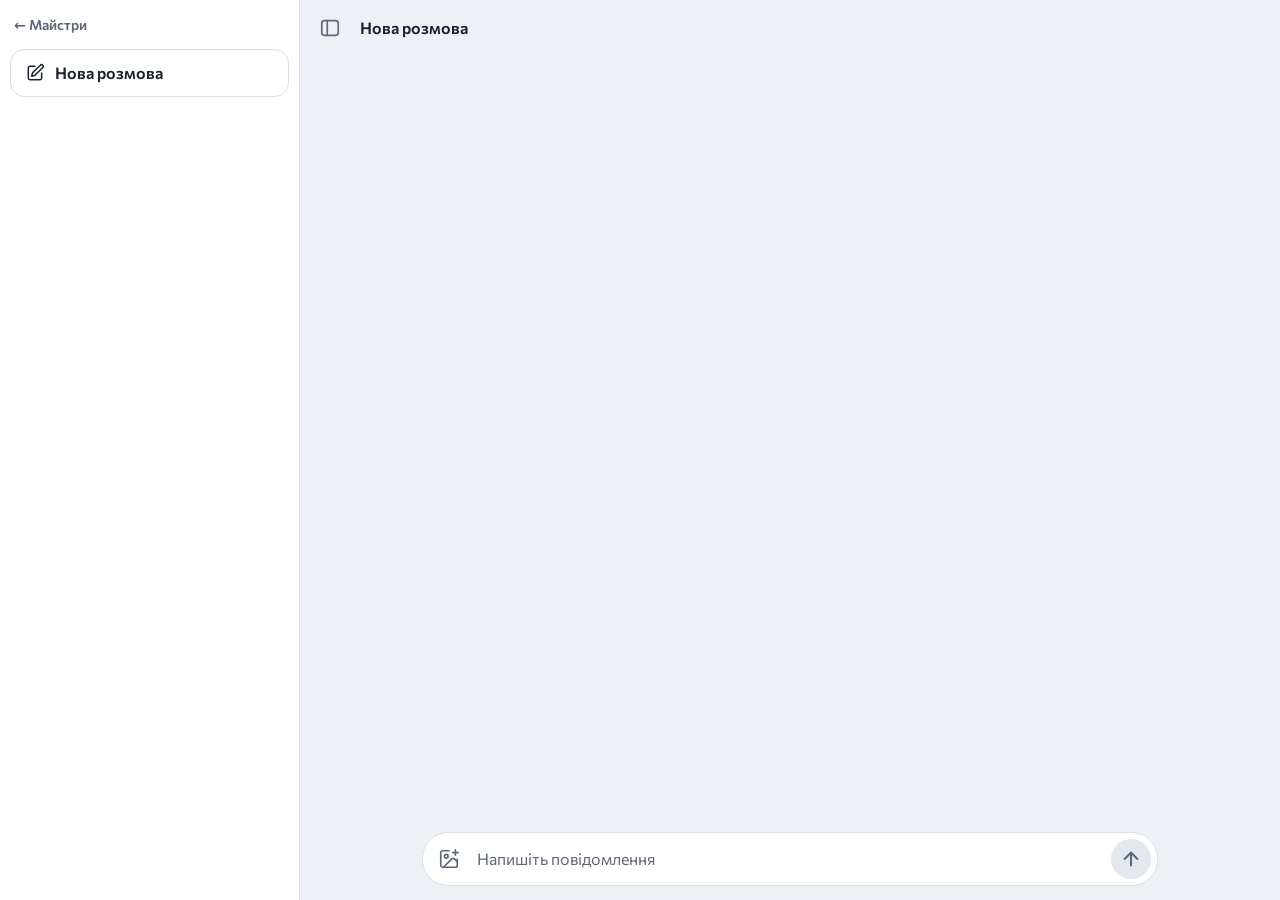
==== commit af440c6c: "Masters catalogue, booking, reviews and client/master accounts" ====
--- a/wwwroot/chat.html
+++ b/wwwroot/chat.html
@@ -13,7 +13,6 @@
   <link rel="stylesheet" href="https://fonts.googleapis.com/css2?family=Commissioner:wght@400..700&family=Literata:opsz,wght@7..72,400..600&display=swap">
   <link rel="stylesheet" href="styles.css">
   <script src="chat.js" defer></script>
-  <script src="form.js" defer></script>
 </head>
 <body class="chat-page">
   <!-- Згорнуту панель ставимо ще до першого малювання, щоб вона не блимала при завантаженні -->
@@ -21,15 +20,12 @@
   <div class="app">
     <!-- Висувна панель з розмовами -->
     <aside class="drawer" id="drawer" aria-label="Розмови">
+      <a class="to-masters" href="./">← Майстри</a>
       <button class="new-chat" id="newChat" type="button">
         <svg class="i" viewBox="0 0 24 24" aria-hidden="true"><path d="M12 4H6a2 2 0 0 0-2 2v12a2 2 0 0 0 2 2h12a2 2 0 0 0 2-2v-6"/><path d="M18.4 2.6a2 2 0 0 1 2.9 2.9L12 14.8l-4 1 1-4Z"/></svg>
         Нова розмова
       </button>
       <nav class="chat-list" id="chatList" aria-label="Збережені розмови"></nav>
-      <div class="account" id="account" hidden>
-        <span class="account-email" id="accountEmail"></span>
-        <button class="account-logout" id="logout" type="button">Вийти</button>
-      </div>
     </aside>
     <div class="backdrop" id="backdrop"></div>
 
@@ -39,9 +35,6 @@
           <svg class="i" viewBox="0 0 24 24" aria-hidden="true"><rect x="3" y="4" width="18" height="16" rx="3"/><path d="M9 4v16"/></svg>
         </button>
         <h1 class="chat-title" id="chatTitle">Нова розмова</h1>
-        <button class="icon-btn" id="summaryBtn" type="button" aria-label="Підсумок консультації" title="Підсумок консультації">
-          <svg class="i" viewBox="0 0 24 24" aria-hidden="true"><rect x="5" y="4" width="14" height="17" rx="2"/><path d="M9 4V3h6v1M9 10h6M9 14h6M9 18h3"/></svg>
-        </button>
         <button class="icon-btn" id="newChatTop" type="button" aria-label="Нова розмова">
           <svg class="i" viewBox="0 0 24 24" aria-hidden="true"><path d="M12 4H6a2 2 0 0 0-2 2v12a2 2 0 0 0 2 2h12a2 2 0 0 0 2-2v-6"/><path d="M18.4 2.6a2 2 0 0 1 2.9 2.9L12 14.8l-4 1 1-4Z"/></svg>
         </button>
@@ -76,87 +69,6 @@
     </button>
   </dialog>
 
-  <!-- Підсумок консультації (MECH-86): модель заповнює форму за розмовою, користувач може виправити -->
-  <dialog class="form-dialog" id="formDialog" aria-labelledby="formTitle">
-    <form class="cf" id="consultForm" method="dialog" novalidate>
-      <header class="cf-head">
-        <h2 id="formTitle">Підсумок консультації</h2>
-        <button class="icon-btn" id="formClose" type="button" aria-label="Закрити">
-          <svg class="i" viewBox="0 0 24 24" aria-hidden="true"><path d="M18 6 6 18M6 6l12 12"/></svg>
-        </button>
-      </header>
-
-      <div class="cf-body">
-        <p class="cf-status" id="formStatus" role="status"></p>
-        <p class="cf-message" id="formMessage" role="alert" hidden></p>
-        <p class="cf-note" id="formStale" hidden>Після підсумку в розмові з'явилися нові повідомлення. Натисніть «Оновити з розмови», щоб урахувати їх.</p>
-
-        <div id="formFields">
-          <fieldset>
-            <legend>Авто</legend>
-            <div class="cf-grid">
-              <label>Марка<input id="f-make" maxlength="60" autocomplete="off"></label>
-              <label>Модель<input id="f-model" maxlength="60" autocomplete="off"></label>
-              <label>Рік<input id="f-year" type="number" inputmode="numeric" min="1950" max="2100"></label>
-              <label>Двигун<input id="f-engine" maxlength="60" placeholder="напр. 2.0 TDI" autocomplete="off"></label>
-              <label>Паливо<input id="f-fuel" maxlength="30" list="fuelList" autocomplete="off"></label>
-              <label>Пробіг, км<input id="f-mileage" type="number" inputmode="numeric" min="0" step="1000"></label>
-            </div>
-            <datalist id="fuelList"><option value="Бензин"><option value="Дизель"><option value="Газ"><option value="Гібрид"><option value="Електро"></datalist>
-          </fieldset>
-
-          <fieldset>
-            <legend>Проблема</legend>
-            <label>Суть<textarea id="f-problem" rows="2" maxlength="500"></textarea></label>
-            <label>Симптоми <small>кожен з нового рядка</small><textarea id="f-symptoms" rows="3"></textarea></label>
-          </fieldset>
-
-          <fieldset>
-            <legend>Оцінка</legend>
-            <label>Можливі причини <small>кожна з нового рядка</small><textarea id="f-causes" rows="3"></textarea></label>
-            <div class="cf-grid">
-              <label>Терміновість
-                <select id="f-urgency">
-                  <option value="">Невідомо</option>
-                  <option value="low">Низька — можна планово</option>
-                  <option value="medium">Середня — найближчим часом</option>
-                  <option value="high">Висока — якнайшвидше</option>
-                  <option value="critical">Критична — не їхати</option>
-                </select>
-              </label>
-              <label>Чи можна їхати
-                <select id="f-safe">
-                  <option value="">Невідомо</option>
-                  <option value="true">Так</option>
-                  <option value="false">Ні</option>
-                </select>
-              </label>
-            </div>
-            <label>Пояснення щодо безпеки<input id="f-safetyNote" maxlength="500"></label>
-          </fieldset>
-
-          <fieldset>
-            <legend>Що робити</legend>
-            <label>Рекомендовані дії <small>кожна з нового рядка</small><textarea id="f-actions" rows="3"></textarea></label>
-            <label>Тип робіт <small>напр. Діагностика, Гальма, Ходова і підвіска</small><textarea id="f-workTypes" rows="2"></textarea></label>
-          </fieldset>
-
-          <fieldset>
-            <legend>Чого бракує</legend>
-            <label class="cf-plain"><span class="visually-hidden">Чого бракує</span><textarea id="f-missing" rows="2"></textarea></label>
-          </fieldset>
-        </div>
-      </div>
-
-      <footer class="cf-actions">
-        <button class="cf-btn" id="formFill" type="button">Заповнити з розмови</button>
-        <span class="cf-spacer"></span>
-        <button class="cf-btn" id="formCopy" type="button">Копіювати</button>
-        <button class="cf-btn cf-primary" id="formSave" type="button">Зберегти</button>
-      </footer>
-    </form>
-  </dialog>
-
   <div class="toast" id="toast" role="status" aria-live="polite"></div>
 </body>
 </html>
--- a/wwwroot/styles.css
+++ b/wwwroot/styles.css
@@ -193,6 +193,17 @@
   transition: background-color .15s;
 }
 .new-chat:hover { background: var(--bg); }
+
+/* Посилання з чату назад до каталогу майстрів */
+.to-masters {
+  align-self: flex-start;
+  padding: 2px 4px;
+  color: var(--muted);
+  font-size: .875rem;
+  font-weight: 600;
+  text-decoration: none;
+}
+.to-masters:hover { color: var(--ink); }
 .new-chat .i { width: 20px; height: 20px; }
 
 .chat-list {
@@ -590,208 +601,6 @@
 }
 .toast.show { opacity: 1; transform: translate(-50%, 0); }
 
-/* ───────── Підсумок консультації (MECH-86) ───────── */
-.form-dialog {
-  width: min(calc(100% - 32px), 44rem);
-  max-height: min(90vh, 52rem);
-  max-height: min(90dvh, 52rem);
-  padding: 0;
-  border: 1px solid var(--line);
-  border-radius: 20px;
-  background: var(--surface);
-  color: var(--ink);
-  box-shadow: var(--shadow);
-}
-.form-dialog[open] { display: flex; }
-.form-dialog::backdrop { background: var(--scrim); }
-
-.cf { display: flex; flex-direction: column; width: 100%; min-height: 0; }
-
-.cf-head {
-  display: flex;
-  align-items: center;
-  gap: 8px;
-  padding: 14px 10px 10px 20px;
-  border-bottom: 1px solid var(--line);
-}
-.cf-head h2 { flex: 1; margin: 0; font-size: 1.125rem; font-weight: 650; }
-
-.cf-body { flex: 1; min-height: 0; overflow-y: auto; padding: 14px 20px 20px; overscroll-behavior: contain; }
-.cf[aria-busy="true"] .cf-body { opacity: .6; }
-
-.cf-status { margin: 0 0 12px; color: var(--muted); font-size: .9375rem; }
-.cf-note, .cf-message {
-  margin: 0 0 12px;
-  padding: 10px 12px;
-  border-radius: 12px;
-  background: rgb(255 194 26 / .18);
-  font-size: .9375rem;
-}
-.cf-message.error { background: rgb(220 50 50 / .12); }
-
-.cf fieldset { margin: 0 0 14px; padding: 0; border: 0; display: grid; gap: 10px; }
-.cf legend { margin-bottom: 8px; padding: 0; font-weight: 650; }
-.cf label { display: grid; gap: 4px; color: var(--muted); font-size: .875rem; font-weight: 600; }
-.cf label small { font-weight: 400; }
-.cf input, .cf textarea, .cf select {
-  width: 100%;
-  padding: 9px 12px;
-  border: 1px solid var(--line);
-  border-radius: 10px;
-  background: var(--bg);
-  color: var(--ink);
-  font-size: .9375rem;
-  font-weight: 400;
-}
-.cf textarea { resize: vertical; line-height: 1.45; }
-.cf-grid { display: grid; grid-template-columns: repeat(auto-fit, minmax(10.5rem, 1fr)); gap: 10px; }
-
-.cf-actions {
-  display: flex;
-  flex-wrap: wrap;
-  align-items: center;
-  gap: 8px;
-  padding: 12px 20px calc(env(safe-area-inset-bottom) + 12px);
-  border-top: 1px solid var(--line);
-}
-.cf-spacer { flex: 1; }
-.cf-btn {
-  padding: 9px 14px;
-  border: 1px solid var(--line);
-  border-radius: 12px;
-  background: transparent;
-  font-size: .9375rem;
-  font-weight: 600;
-  transition: background-color .15s;
-}
-.cf-btn:hover { background: var(--hover); }
-.cf-btn:disabled { opacity: .6; cursor: progress; }
-.cf-btn.cf-primary { border-color: transparent; background: var(--accent); color: var(--on-accent); }
-.cf-btn.cf-primary:hover { background: var(--accent-hover); }
-
-/* На телефоні — на весь екран */
-@media (max-width: 600px) {
-  .form-dialog { width: 100%; max-width: none; height: 100%; max-height: none; margin: 0; border: 0; border-radius: 0; }
-  .cf-head { padding-top: calc(env(safe-area-inset-top) + 10px); }
-  .cf-spacer { display: none; }
-  .cf-btn { flex: 1 1 auto; }
-}
-
-/* ───────── Вхід і реєстрація ───────── */
-.auth-page main {
-  min-height: 100vh;
-  min-height: 100dvh;
-  display: grid;
-  place-items: center;
-  padding: 24px 16px;
-}
-
-.auth-card {
-  width: min(100%, 24rem);
-  display: grid;
-  gap: 16px;
-  padding: 28px 24px 24px;
-  border: 1px solid var(--line);
-  border-radius: 22px;
-  background: var(--surface);
-  box-shadow: var(--shadow);
-}
-
-.auth-title {
-  margin: 0;
-  font-size: 1.5rem;
-  font-weight: 650;
-  letter-spacing: -.01em;
-}
-
-/* Перемикач «Увійти / Створити акаунт» */
-.auth-switch {
-  display: grid;
-  grid-template-columns: 1fr 1fr;
-  gap: 4px;
-  padding: 4px;
-  border-radius: 14px;
-  background: var(--bg);
-}
-.auth-switch button {
-  padding: 8px 10px;
-  border: 0;
-  border-radius: 10px;
-  background: transparent;
-  color: var(--muted);
-  font-size: .9375rem;
-  font-weight: 600;
-  transition: background-color .15s, color .15s;
-}
-.auth-switch button[aria-pressed="true"] { background: var(--surface); color: var(--ink); box-shadow: 0 1px 3px rgb(0 0 0 / .12); }
-
-.auth-field { display: grid; gap: 6px; font-size: .9375rem; font-weight: 600; }
-.auth-field input {
-  padding: 11px 14px;
-  border: 1px solid var(--line);
-  border-radius: 12px;
-  background: var(--bg);
-  font-weight: 400;
-}
-.auth-field input:focus-visible { outline-offset: 0; border-color: transparent; }
-.auth-hint { color: var(--muted); font-size: .8125rem; font-weight: 400; }
-
-.auth-remember { display: flex; align-items: center; gap: 8px; color: var(--muted); font-size: .9375rem; }
-.auth-remember input { width: 18px; height: 18px; accent-color: var(--accent); }
-
-.auth-error {
-  margin: 0;
-  padding: 10px 12px;
-  border-radius: 12px;
-  background: rgb(220 50 50 / .12);
-  color: var(--ink);
-  font-size: .9375rem;
-}
-
-/* Головна дія — жовта, як «Почати розмову» і «Надіслати» */
-.auth-submit {
-  padding: 12px 16px;
-  border: 0;
-  border-radius: 14px 14px 4px 14px;
-  background: var(--accent);
-  color: var(--on-accent);
-  font-weight: 650;
-  transition: background-color .15s, transform .15s;
-}
-.auth-submit:hover { background: var(--accent-hover); }
-.auth-submit:active { transform: scale(.98); }
-.auth-submit:disabled { opacity: .6; cursor: progress; }
-
-/* Акаунт унизу бічної панелі чату */
-.account {
-  display: flex;
-  align-items: center;
-  gap: 8px;
-  padding: 10px 4px 0 14px;
-  border-top: 1px solid var(--line);
-}
-.account-email {
-  flex: 1;
-  min-width: 0;
-  overflow: hidden;
-  color: var(--muted);
-  font-size: .875rem;
-  text-overflow: ellipsis;
-  white-space: nowrap;
-}
-.account-logout {
-  flex: none;
-  padding: 6px 10px;
-  border: 0;
-  border-radius: 10px;
-  background: transparent;
-  color: var(--muted);
-  font-size: .875rem;
-  font-weight: 600;
-  transition: background-color .15s, color .15s;
-}
-.account-logout:hover { background: var(--hover); color: var(--ink); }
-
 @media (max-width: 600px) {
   .messages { padding-inline: 12px; }
   .composer { padding-inline: 10px; }
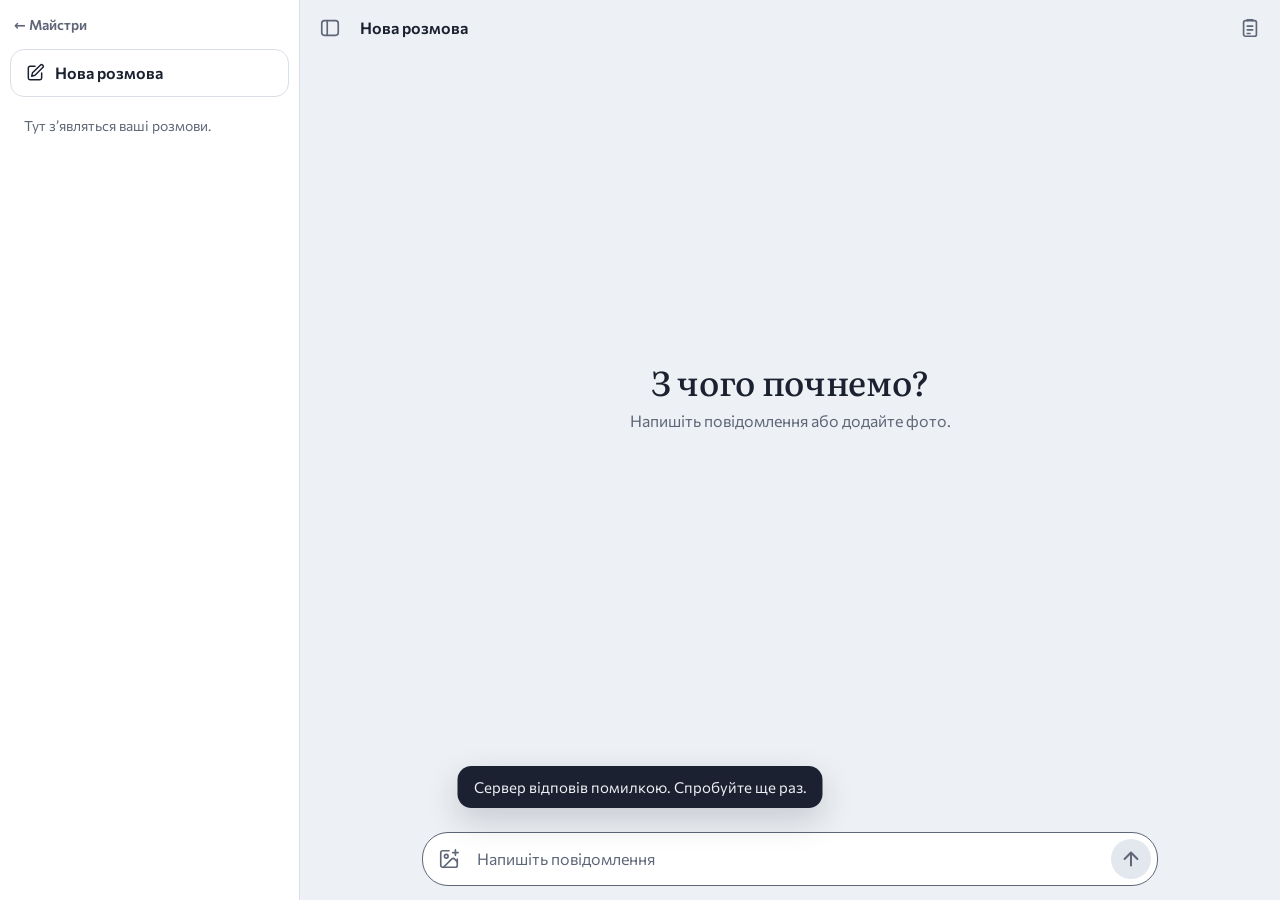
==== commit 4abab238: "Merge MECH-86 chat summary into Sofia's catalog Chats, uploads and the consultation form now belong " ====
--- a/wwwroot/chat.html
+++ b/wwwroot/chat.html
@@ -13,6 +13,7 @@
   <link rel="stylesheet" href="https://fonts.googleapis.com/css2?family=Commissioner:wght@400..700&family=Literata:opsz,wght@7..72,400..600&display=swap">
   <link rel="stylesheet" href="styles.css">
   <script src="chat.js" defer></script>
+  <script src="form.js" defer></script>
 </head>
 <body class="chat-page">
   <!-- Згорнуту панель ставимо ще до першого малювання, щоб вона не блимала при завантаженні -->
@@ -26,6 +27,10 @@
         Нова розмова
       </button>
       <nav class="chat-list" id="chatList" aria-label="Збережені розмови"></nav>
+      <div class="account" id="account" hidden>
+        <span class="account-email" id="accountEmail"></span>
+        <button class="account-logout" id="logout" type="button">Вийти</button>
+      </div>
     </aside>
     <div class="backdrop" id="backdrop"></div>
 
@@ -35,6 +40,9 @@
           <svg class="i" viewBox="0 0 24 24" aria-hidden="true"><rect x="3" y="4" width="18" height="16" rx="3"/><path d="M9 4v16"/></svg>
         </button>
         <h1 class="chat-title" id="chatTitle">Нова розмова</h1>
+        <button class="icon-btn" id="summaryBtn" type="button" aria-label="Підсумок консультації" title="Підсумок консультації">
+          <svg class="i" viewBox="0 0 24 24" aria-hidden="true"><rect x="5" y="4" width="14" height="17" rx="2"/><path d="M9 4V3h6v1M9 10h6M9 14h6M9 18h3"/></svg>
+        </button>
         <button class="icon-btn" id="newChatTop" type="button" aria-label="Нова розмова">
           <svg class="i" viewBox="0 0 24 24" aria-hidden="true"><path d="M12 4H6a2 2 0 0 0-2 2v12a2 2 0 0 0 2 2h12a2 2 0 0 0 2-2v-6"/><path d="M18.4 2.6a2 2 0 0 1 2.9 2.9L12 14.8l-4 1 1-4Z"/></svg>
         </button>
@@ -69,6 +77,87 @@
     </button>
   </dialog>
 
+  <!-- Підсумок консультації (MECH-86): модель заповнює форму за розмовою, користувач може виправити -->
+  <dialog class="form-dialog" id="formDialog" aria-labelledby="formTitle">
+    <form class="cf" id="consultForm" method="dialog" novalidate>
+      <header class="cf-head">
+        <h2 id="formTitle">Підсумок консультації</h2>
+        <button class="icon-btn" id="formClose" type="button" aria-label="Закрити">
+          <svg class="i" viewBox="0 0 24 24" aria-hidden="true"><path d="M18 6 6 18M6 6l12 12"/></svg>
+        </button>
+      </header>
+
+      <div class="cf-body">
+        <p class="cf-status" id="formStatus" role="status"></p>
+        <p class="cf-message" id="formMessage" role="alert" hidden></p>
+        <p class="cf-note" id="formStale" hidden>Після підсумку в розмові з'явилися нові повідомлення. Натисніть «Оновити з розмови», щоб урахувати їх.</p>
+
+        <div id="formFields">
+          <fieldset>
+            <legend>Авто</legend>
+            <div class="cf-grid">
+              <label>Марка<input id="f-make" maxlength="60" autocomplete="off"></label>
+              <label>Модель<input id="f-model" maxlength="60" autocomplete="off"></label>
+              <label>Рік<input id="f-year" type="number" inputmode="numeric" min="1950" max="2100"></label>
+              <label>Двигун<input id="f-engine" maxlength="60" placeholder="напр. 2.0 TDI" autocomplete="off"></label>
+              <label>Паливо<input id="f-fuel" maxlength="30" list="fuelList" autocomplete="off"></label>
+              <label>Пробіг, км<input id="f-mileage" type="number" inputmode="numeric" min="0" step="1000"></label>
+            </div>
+            <datalist id="fuelList"><option value="Бензин"><option value="Дизель"><option value="Газ"><option value="Гібрид"><option value="Електро"></datalist>
+          </fieldset>
+
+          <fieldset>
+            <legend>Проблема</legend>
+            <label>Суть<textarea id="f-problem" rows="2" maxlength="500"></textarea></label>
+            <label>Симптоми <small>кожен з нового рядка</small><textarea id="f-symptoms" rows="3"></textarea></label>
+          </fieldset>
+
+          <fieldset>
+            <legend>Оцінка</legend>
+            <label>Можливі причини <small>кожна з нового рядка</small><textarea id="f-causes" rows="3"></textarea></label>
+            <div class="cf-grid">
+              <label>Терміновість
+                <select id="f-urgency">
+                  <option value="">Невідомо</option>
+                  <option value="low">Низька — можна планово</option>
+                  <option value="medium">Середня — найближчим часом</option>
+                  <option value="high">Висока — якнайшвидше</option>
+                  <option value="critical">Критична — не їхати</option>
+                </select>
+              </label>
+              <label>Чи можна їхати
+                <select id="f-safe">
+                  <option value="">Невідомо</option>
+                  <option value="true">Так</option>
+                  <option value="false">Ні</option>
+                </select>
+              </label>
+            </div>
+            <label>Пояснення щодо безпеки<input id="f-safetyNote" maxlength="500"></label>
+          </fieldset>
+
+          <fieldset>
+            <legend>Що робити</legend>
+            <label>Рекомендовані дії <small>кожна з нового рядка</small><textarea id="f-actions" rows="3"></textarea></label>
+            <label>Тип робіт <small>напр. Діагностика, Гальма, Ходова і підвіска</small><textarea id="f-workTypes" rows="2"></textarea></label>
+          </fieldset>
+
+          <fieldset>
+            <legend>Чого бракує</legend>
+            <label class="cf-plain"><span class="visually-hidden">Чого бракує</span><textarea id="f-missing" rows="2"></textarea></label>
+          </fieldset>
+        </div>
+      </div>
+
+      <footer class="cf-actions">
+        <button class="cf-btn" id="formFill" type="button">Заповнити з розмови</button>
+        <span class="cf-spacer"></span>
+        <button class="cf-btn" id="formCopy" type="button">Копіювати</button>
+        <button class="cf-btn cf-primary" id="formSave" type="button">Зберегти</button>
+      </footer>
+    </form>
+  </dialog>
+
   <div class="toast" id="toast" role="status" aria-live="polite"></div>
 </body>
 </html>
--- a/wwwroot/styles.css
+++ b/wwwroot/styles.css
@@ -601,6 +601,123 @@
 }
 .toast.show { opacity: 1; transform: translate(-50%, 0); }
 
+/* ───────── Підсумок консультації (MECH-86) ───────── */
+.form-dialog {
+  width: min(calc(100% - 32px), 44rem);
+  max-height: min(90vh, 52rem);
+  max-height: min(90dvh, 52rem);
+  padding: 0;
+  border: 1px solid var(--line);
+  border-radius: 20px;
+  background: var(--surface);
+  color: var(--ink);
+  box-shadow: var(--shadow);
+}
+.form-dialog[open] { display: flex; }
+.form-dialog::backdrop { background: var(--scrim); }
+
+.cf { display: flex; flex-direction: column; width: 100%; min-height: 0; }
+
+.cf-head {
+  display: flex;
+  align-items: center;
+  gap: 8px;
+  padding: 14px 10px 10px 20px;
+  border-bottom: 1px solid var(--line);
+}
+.cf-head h2 { flex: 1; margin: 0; font-size: 1.125rem; font-weight: 650; }
+
+.cf-body { flex: 1; min-height: 0; overflow-y: auto; padding: 14px 20px 20px; overscroll-behavior: contain; }
+.cf[aria-busy="true"] .cf-body { opacity: .6; }
+
+.cf-status { margin: 0 0 12px; color: var(--muted); font-size: .9375rem; }
+.cf-note, .cf-message {
+  margin: 0 0 12px;
+  padding: 10px 12px;
+  border-radius: 12px;
+  background: rgb(255 194 26 / .18);
+  font-size: .9375rem;
+}
+.cf-message.error { background: rgb(220 50 50 / .12); }
+
+.cf fieldset { margin: 0 0 14px; padding: 0; border: 0; display: grid; gap: 10px; }
+.cf legend { margin-bottom: 8px; padding: 0; font-weight: 650; }
+.cf label { display: grid; gap: 4px; color: var(--muted); font-size: .875rem; font-weight: 600; }
+.cf label small { font-weight: 400; }
+.cf input, .cf textarea, .cf select {
+  width: 100%;
+  padding: 9px 12px;
+  border: 1px solid var(--line);
+  border-radius: 10px;
+  background: var(--bg);
+  color: var(--ink);
+  font-size: .9375rem;
+  font-weight: 400;
+}
+.cf textarea { resize: vertical; line-height: 1.45; }
+.cf-grid { display: grid; grid-template-columns: repeat(auto-fit, minmax(10.5rem, 1fr)); gap: 10px; }
+
+.cf-actions {
+  display: flex;
+  flex-wrap: wrap;
+  align-items: center;
+  gap: 8px;
+  padding: 12px 20px calc(env(safe-area-inset-bottom) + 12px);
+  border-top: 1px solid var(--line);
+}
+.cf-spacer { flex: 1; }
+.cf-btn {
+  padding: 9px 14px;
+  border: 1px solid var(--line);
+  border-radius: 12px;
+  background: transparent;
+  font-size: .9375rem;
+  font-weight: 600;
+  transition: background-color .15s;
+}
+.cf-btn:hover { background: var(--hover); }
+.cf-btn:disabled { opacity: .6; cursor: progress; }
+.cf-btn.cf-primary { border-color: transparent; background: var(--accent); color: var(--on-accent); }
+.cf-btn.cf-primary:hover { background: var(--accent-hover); }
+
+/* На телефоні — на весь екран */
+@media (max-width: 600px) {
+  .form-dialog { width: 100%; max-width: none; height: 100%; max-height: none; margin: 0; border: 0; border-radius: 0; }
+  .cf-head { padding-top: calc(env(safe-area-inset-top) + 10px); }
+  .cf-spacer { display: none; }
+  .cf-btn { flex: 1 1 auto; }
+}
+
+/* Акаунт унизу бічної панелі чату */
+.account {
+  display: flex;
+  align-items: center;
+  gap: 8px;
+  padding: 10px 4px 0 14px;
+  border-top: 1px solid var(--line);
+}
+.account-email {
+  flex: 1;
+  min-width: 0;
+  overflow: hidden;
+  color: var(--muted);
+  font-size: .875rem;
+  text-overflow: ellipsis;
+  white-space: nowrap;
+}
+.account-logout {
+  flex: none;
+  padding: 6px 10px;
+  border: 0;
+  border-radius: 10px;
+  background: transparent;
+  color: var(--muted);
+  font-size: .875rem;
+  font-weight: 600;
+  transition: background-color .15s, color .15s;
+}
+.account-logout:hover { background: var(--hover); color: var(--ink); }
+
 @media (max-width: 600px) {
   .messages { padding-inline: 12px; }
   .composer { padding-inline: 10px; }
